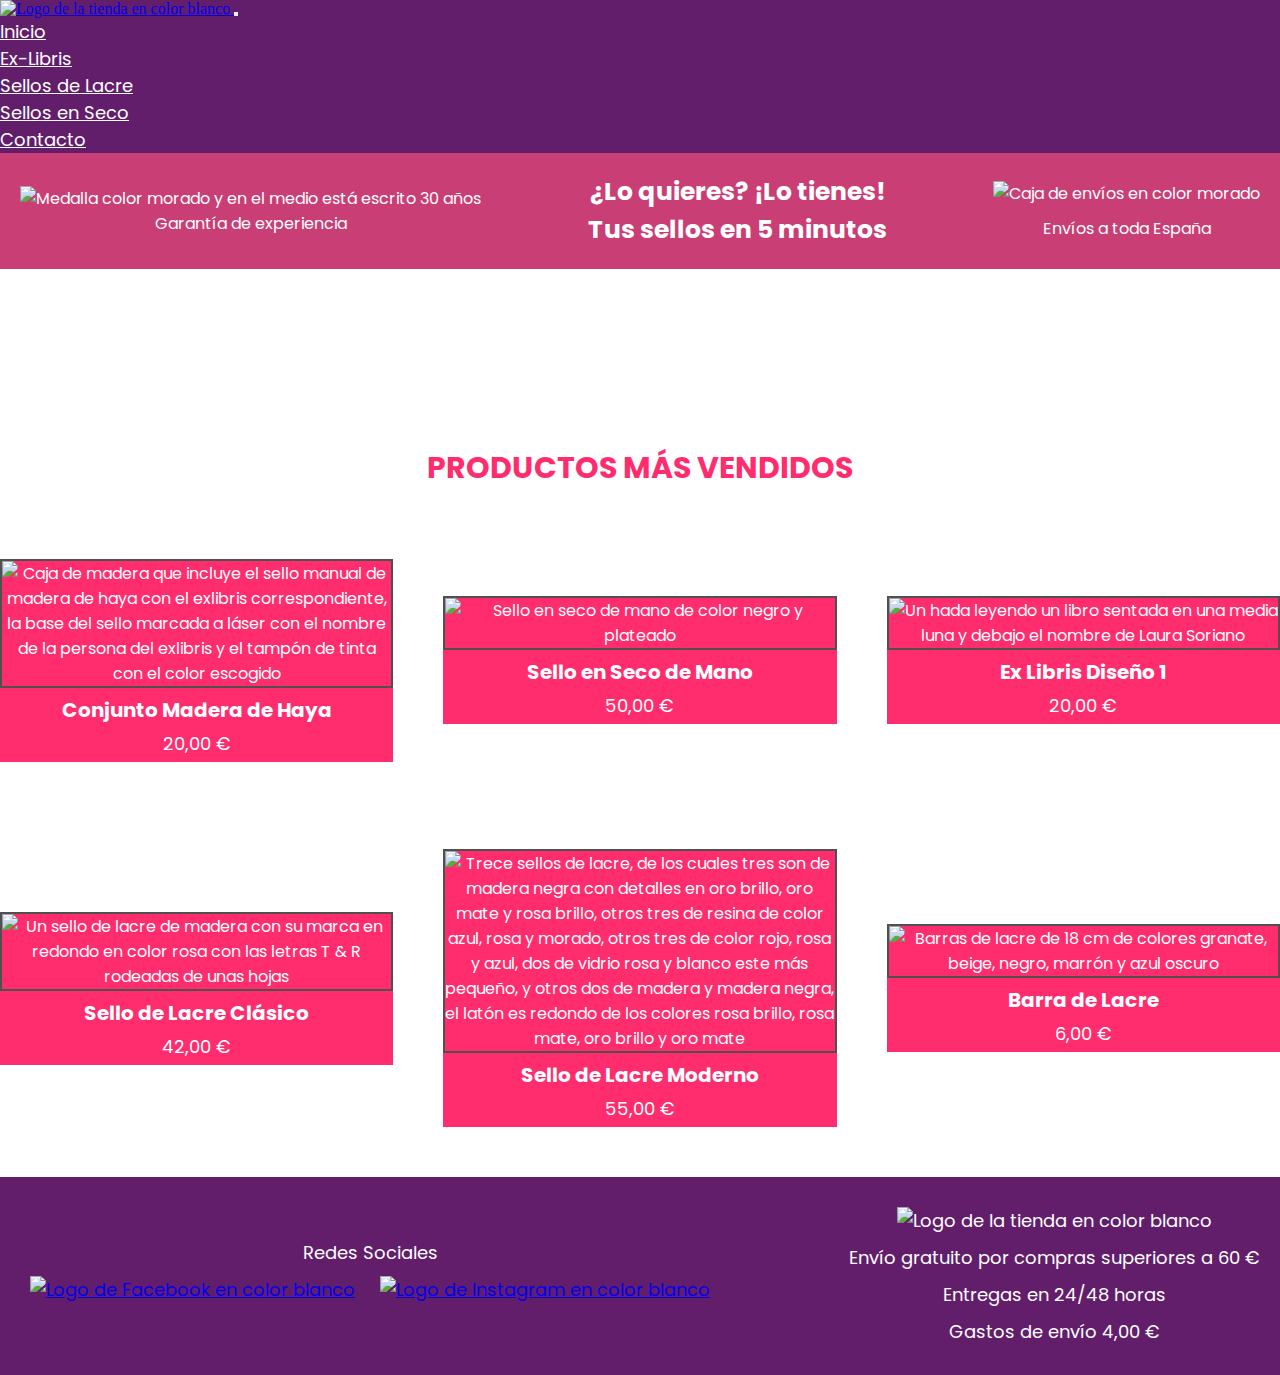
==== index.html @ f97ba4b8 "3 preentrega" ====
<!DOCTYPE html>
<html lang="es">

<head>
    <meta charset="UTF-8">
    <meta name="viewport" content="width=device-width, initial-scale=1.0">
    <title>Mis sellos personalizados</title>
    <meta name="description" content="¡Sellos únicos en 24 horas! Personaliza tu sello y dale vida a tus documentos. Envío rápido y calidad garantizada">
    <meta name="keywords" content="sellos, sellos personalizados, sellos en seco, sellos de lacre, sellos de caucho">
    <meta name="author" content="Roberto Soriano">
    <meta name="copyright" content="Mis sellos personalizados">
    <link href="https://cdn.jsdelivr.net/npm/bootstrap@5.3.2/dist/css/bootstrap.min.css" rel="stylesheet" integrity="sha384-T3c6CoIi6uLrA9TneNEoa7RxnatzjcDSCmG1MXxSR1GAsXEV/Dwwykc2MPK8M2HN" crossorigin="anonymous">
    <link rel="stylesheet" href="./css/style.css">
    <link rel="icon" href="./assets/img/favicon.ico" type="image/x-icon">
</head>
<body>
    <!--BARRA DE NAVEGACIÓN-->
    <header>
        <nav class="navbar navbar-expand-lg navbar-dark bg-purple">
            <div class="container-fluid">
                <a class="navbar-brand" href="#">
                    <img src="./assets/img/logo.png" alt="Logo de la tienda en color blanco">
                </a>
                <button class="navbar-toggler" type="button" data-bs-toggle="collapse" data-bs-target="#navbarNav"
                    aria-controls="navbarNav" aria-expanded="false" aria-label="Toggle navigation">
                    <span class="navbar-toggler-icon"></span>
                </button>
                <div class="collapse navbar-collapse justify-content-end" id="navbarNav">
                    <ul class="navbar-nav">
                        <li class="nav-item">
                            <a class="nav-link active" aria-current="page" href="./index.html">Inicio</a>
                        </li>
                        <li class="nav-item">
                            <a class="nav-link" href="./pages/exlibris.html">Ex-Libris</a>
                        </li>
                        <li class="nav-item">
                            <a class="nav-link" href="./pages/sellos-de-lacre.html">Sellos de Lacre</a>
                        </li>
                        <li class="nav-item">
                            <a class="nav-link" href="./pages/sellos-en-seco.html">Sellos en Seco</a>
                        </li>
                        <li class="nav-item">
                            <a class="nav-link" href="./pages/contacto.html">Contacto</a>
                        </li>
                    </ul>
                </div>
            </div>
        </nav>
    </header>
    <!--BANNER TU SELLO EN 5 MINUTOS-->
    <section class="bannerTuSello">
        <div class="experiencia">
            <img src="./assets/img/orla.png" alt="Medalla color morado y en el medio está escrito 30 años">
            <p>Garantía de experiencia</p>
        </div>
        <h1>¿Lo quieres? ¡Lo tienes!<br>Tus sellos en <span class="subrayado">5 minutos</span></h1>
        <div class="envios">
            <img src="./assets/img/caja.png" alt="Caja de envíos en color morado">
            <p>Envíos a toda España</p>
        </div>
    </section>
    <!--BANNER TRODAT-->
    <section class="sectionBannerTrodat">
    </section>
    <main>
        <!--PRODUCTOS MÁS VENDIDOS -->
        <section class="sectionIndexMasVendidos">
            <h2>PRODUCTOS MÁS VENDIDOS</h2>
            <div class="contenedorProductos">
                <article class="productosMasVendidos">
                    <a href="#">
                        <img src="./assets/img/exlibris-sencillo.jpg"
                            alt="Caja de madera que incluye el sello manual de madera de haya con el exlibris correspondiente, la base del sello marcada a láser con el nombre de la persona del exlibris y el tampón de tinta con el color escogido">
                        <h3>Conjunto Madera de Haya</h3>
                        <p>20,00 €</p>
                    </a>
                </article>
                <article class="productosMasVendidos">
                    <a href="#">
                        <img src="./assets/img/seco.jpg" alt="Sello en seco de mano de color negro y plateado">
                        <h3>Sello en Seco de Mano</h3>
                        <p>50,00 €</p>
                    </a>
                </article>
                <article class="productosMasVendidos">
                    <a href="#">
                        <img src="./assets/img/libris-1.jpg"
                            alt="Un hada leyendo un libro sentada en una media luna y debajo el nombre de Laura Soriano">
                        <h3>Ex Libris Diseño 1</h3>
                        <p>20,00 €</p>
                    </a>
                </article>
                <article class="productosMasVendidos">
                    <a href="#">
                        <img src="./assets/img/sello-de-lacre.jpg"
                            alt="Un sello de lacre de madera con su marca en redondo en color rosa con las letras T & R rodeadas de unas hojas">
                        <h3>Sello de Lacre Clásico</h3>
                        <p>42,00 €</p>
                    </a>
                </article>
                <article class="productosMasVendidos">
                    <a href="#">
                        <img src="./assets/img/sellos-de-lacre-personalizados.jpg"
                            alt="Trece sellos de lacre, de los cuales tres son de madera negra con detalles en oro brillo, oro mate y rosa brillo, otros tres de resina de color azul, rosa y morado, otros tres de color rojo, rosa y azul, dos de vidrio rosa y blanco este más pequeño, y otros dos de madera y madera negra, el latón es redondo de los colores rosa brillo, rosa mate, oro brillo y oro mate">
                        <h3>Sello de Lacre Moderno</h3>
                        <p>55,00 €</p>
                    </a>
                </article>
                <article class="productosMasVendidos">
                    <a href="#">
                        <img src="./assets/img/barra-lacre.jpg"
                            alt="Barras de lacre de 18 cm de colores granate, beige, negro, marrón y azul oscuro">
                        <h3>Barra de Lacre</h3>
                        <p>6,00 €</p>
                    </a>
                </article>
            </div>
        </section>
    </main>
    <!--PIE DE PÁGINA-->
    <footer>
        <div class="redesSociales">
            <p>Redes Sociales</p>
            <div class="iconosRedes">
                <a href="https://es-es.facebook.com/" target="_blank"><img src="./assets/img/icon-facebook.png"
                        alt="Logo de Facebook en color blanco"></a>
                <a href="https://www.instagram.com/" target="_blank"><img src="./assets/img/icon-instagram.png"
                        alt="Logo de Instagram en color blanco"></a>
            </div>
        </div>
        <div class="envioGratis">
            <img src="./assets/img/logo.png" alt="Logo de la tienda en color blanco">
            <p>Envío gratuito por compras superiores a 60 €</p>
            <p>Entregas en 24/48 horas</p>
            <p>Gastos de envío 4,00 €</p>
        </div>
    </footer>
<script src="https://cdn.jsdelivr.net/npm/@popperjs/core@2.11.8/dist/umd/popper.min.js" integrity="sha384-I7E8VVD/ismYTF4hNIPjVp/Zjvgyol6VFvRkX/vR+Vc4jQkC+hVqc2pM8ODewa9r" crossorigin="anonymous"></script>
<script src="https://cdn.jsdelivr.net/npm/bootstrap@5.3.2/dist/js/bootstrap.min.js" integrity="sha384-BBtl+eGJRgqQAUMxJ7pMwbEyER4l1g+O15P+16Ep7Q9Q+zqX6gSbd85u4mG4QzX+" crossorigin="anonymous"></script>
</body>
</html>
---- css/style.css ----
@charset "UTF-8";
/*Reincio navegador*/
@import url("https://fonts.googleapis.com/css2?family=Poppins:wght@400;700&display=swap");
* {
  margin: 0;
  padding: 0;
  box-sizing: border-box;
}

/*fuente*/
header nav {
  background-color: #631E6B;
  width: 100%;
}
header nav .navbar-brand img {
  width: 3.125rem;
}
header nav .nav-link {
  color: #FFFFFF;
  font-size: 18px;
  font-family: Poppins, sans-serif;
}
header nav .nav-link:hover {
  color: #FF2C6E;
}

.bannerTuSello {
  display: flex;
  justify-content: space-between;
  align-items: center;
  flex-direction: row;
  flex-wrap: wrap;
  padding: 1.25rem 1.25rem;
  background-color: #C93E74;
  font-family: "Poppins", sans-serif;
  color: #FFFFFF;
  text-align: center;
}
.bannerTuSello h1 {
  font-size: 1.5625rem;
}

.subrayado {
  display: inline-block;
  position: relative;
}
.subrayado::after {
  content: "";
  position: absolute;
  width: 100%;
  height: 0.25rem;
  bottom: 0;
  left: 0;
  background-color: #FFFFFF;
  transform: scaleX(0);
  transform-origin: bottom left;
  transition: transform 0.6s ease-out;
}
.subrayado:hover::after {
  transform: scaleX(1);
}

.experiencia {
  font-size: 1rem;
  color: #FFFFFF;
}
.experiencia img {
  max-height: 5rem;
}

.envios {
  font-size: 1rem;
  color: #FFFFFF;
}
.envios img {
  margin-bottom: 0.625rem;
}

.sectionBannerTrodat {
  background-image: url(../assets/img/banner-trodat.png);
  background-size: cover;
  background-position: center;
  background-repeat: no-repeat;
  height: 10rem;
  display: flex;
  justify-content: center;
  align-items: center;
  flex-direction: column;
  flex-wrap: wrap;
}
.sectionBannerTrodat h2 {
  font-family: "Poppins", sans-serif;
  color: #FF2C6E;
  font-size: 0;
  background-color: rgba(255, 255, 255, 0.7137254902);
  width: 100%;
  text-align: center;
  animation: aumentar 1s ease-in-out forwards;
}
@keyframes aumentar {
  0% {
    font-size: 0;
    background-color: rgba(255, 255, 255, 0.7137254902);
  }
  100% {
    font-size: 1.5625rem;
    background-color: rgba(255, 255, 255, 0.7137254902);
  }
}

footer {
  display: flex;
  justify-content: space-between;
  align-items: center;
  flex-direction: row;
  flex-wrap: wrap;
  padding: 1.25rem;
  margin-top: 3.125rem;
  background-color: #631E6B;
  font-family: "Poppins", sans-serif;
  font-size: 1.125rem;
  text-align: center;
  color: #FFFFFF;
}

.redesSociales {
  text-align: center;
}
.redesSociales a img {
  width: 3.125rem;
  height: 3.125rem;
  margin: 0.625rem;
}
.redesSociales a img:hover {
  filter: invert(48%) sepia(65%) saturate(7214%) hue-rotate(323deg) brightness(100%) contrast(105%);
  cursor: pointer;
}

.envioGratis img {
  width: 3.125rem;
  height: 3.125rem;
  margin: 0.625rem;
}
.envioGratis img:hover {
  filter: invert(48%) sepia(65%) saturate(7214%) hue-rotate(323deg) brightness(100%) contrast(105%);
  cursor: pointer;
}
.envioGratis p {
  margin-bottom: 0.625rem;
}

.contenedorProductos .productosMasVendidos, .contenedorProductos .productosSellosSeco, .contenedorProductos .productosLacre, .contenedorProductos .productosExLibris {
  justify-self: center;
}
.contenedorProductos .productosMasVendidos a, .contenedorProductos .productosSellosSeco a, .contenedorProductos .productosLacre a, .contenedorProductos .productosExLibris a {
  font-family: "Poppins", sans-serif;
  background-color: #FF2C6E;
  overflow: hidden;
  text-decoration: none;
  color: #FFFFFF;
}
.contenedorProductos .productosMasVendidos a:hover, .contenedorProductos .productosSellosSeco a:hover, .contenedorProductos .productosLacre a:hover, .contenedorProductos .productosExLibris a:hover {
  color: #631E6B;
  transform: scale(1.1);
}
.contenedorProductos .productosMasVendidos a img, .contenedorProductos .productosSellosSeco a img, .contenedorProductos .productosLacre a img, .contenedorProductos .productosExLibris a img {
  width: 18.75rem;
  height: 18.75rem;
  border-width: 0.125rem;
  border-style: solid;
  border-color: #505050;
  overflow: hidden;
}
.contenedorProductos .productosMasVendidos a h3, .contenedorProductos .productosSellosSeco a h3, .contenedorProductos .productosLacre a h3, .contenedorProductos .productosExLibris a h3 {
  font-size: 1.25rem;
}
.contenedorProductos .productosMasVendidos a p, .contenedorProductos .productosSellosSeco a p, .contenedorProductos .productosLacre a p, .contenedorProductos .productosExLibris a p {
  font-size: 1.125rem;
  margin: 0.3125rem;
}

.contenedorProductos .productosSellosSeco a, .contenedorProductos .productosLacre a, .contenedorProductos .productosExLibris a {
  background-color: #631E6B;
}
.contenedorProductos .productosSellosSeco a:hover, .contenedorProductos .productosLacre a:hover, .contenedorProductos .productosExLibris a:hover {
  color: #FF2C6E;
}

.contenedorProductos {
  display: grid;
  grid-template-columns: repeat(3, 1fr);
  grid-template-rows: repeat(2, 1fr);
  gap: 3.125rem;
  margin-top: 1.875rem;
  font-family: "Poppins", sans-serif;
  text-align: center;
}
.contenedorProductos .productosMasVendidos {
  display: flex;
  justify-content: space-between;
  align-items: center;
  flex-direction: row;
  flex-wrap: wrap;
}
.contenedorProductos .productosExLibris {
  display: flex;
  justify-content: space-between;
  align-items: center;
  flex-direction: row;
  flex-wrap: wrap;
}
.contenedorProductos .productosExLibris {
  display: flex;
  justify-content: space-between;
  align-items: center;
  flex-direction: row;
  flex-wrap: wrap;
}
.contenedorProductos .productosLacre {
  display: flex;
  justify-content: space-between;
  align-items: center;
  flex-direction: row;
  flex-wrap: wrap;
}
.contenedorProductos .productosSellosSeco {
  display: flex;
  justify-content: space-between;
  align-items: center;
  flex-direction: row;
  flex-wrap: wrap;
}

.contacto {
  display: flex;
  flex-direction: column;
  gap: 1.25rem;
}
.contacto .datosContacto form {
  display: flex;
  flex-direction: column;
  gap: 0.625rem;
}
.contacto .datosContacto form input[type=text] {
  width: 80%;
  padding: 0.625rem;
  border: 1px solid #ccc;
  border-radius: 0.3125rem;
  font-size: 1rem;
}
.contacto .datosContacto form button {
  width: 50%;
  padding: 0.625rem;
  border: 1px solid #ccc;
  border-radius: 0.3125rem;
  font-size: 16px;
  background-color: #FF2C6E;
  color: #fff;
  cursor: pointer;
}
.contacto .datosContacto form textarea[id=mensaje] {
  width: 80%;
  padding: 10px;
  border: 1px solid #ccc;
  border-radius: 5px;
  font-size: 16px;
  resize: vertical;
  min-height: 300px;
  /* Establecer una altura mínima inicial */
}

.sectionIndexMasVendidos h2 {
  font-family: "Poppins", sans-serif;
  font-size: 1.875rem;
  margin: 1rem 0rem;
  text-align: center;
  color: #FF2C6E;
}

.formasContacto {
  display: grid;
  grid-template-columns: repeat(2, 1fr);
  grid-template-rows: repeat(1, 1fr);
  gap: 6.25rem;
  padding: 1.25rem;
  font-family: "Poppins", sans-serif;
}

.informacionContacto {
  display: flex;
  justify-content: center;
  align-items: center;
  flex-direction: column;
  flex-wrap: wrap;
  padding: 1.25rem;
  font-family: "Poppins", sans-serif;
}

.logoSugerencia {
  display: flex;
  justify-content: center;
  align-items: center;
  flex-direction: row;
  flex-wrap: wrap;
}
.logoSugerencia img {
  width: 6.25rem;
}
.logoSugerencia p {
  margin: 0;
  line-height: 1.5;
  max-height: 7.5em;
}

.emailContacto {
  display: flex;
  justify-content: center;
  align-items: center;
  flex-direction: row;
  flex-wrap: wrap;
  gap: 0.625rem;
}

.telefonoContacto {
  display: flex;
  justify-content: center;
  align-items: center;
  flex-direction: row;
  flex-wrap: wrap;
  gap: 0.625rem;
}

@media screen and (max-width: 1100px) {
  header {
    width: 100%;
  }
  .bannerTuSello {
    flex-direction: row;
    align-items: center;
    text-align: center;
  }
  .contenedorProductos {
    display: grid;
    grid-template-columns: repeat(2, 1fr);
    grid-template-rows: repeat(3, 1fr);
    gap: 3.125rem;
    font-size: 1rem;
  }
  .productosMasVendidos {
    width: 18.75rem;
  }
  .productosExLibris {
    width: 18.75rem;
  }
  .productosLacre {
    width: 18.75rem;
  }
  .productosSellosSeco {
    width: 18.75rem;
  }
}
@media screen and (max-width: 1100px) {
  header {
    width: 100%;
  }
  .bannerTuSello {
    flex-direction: row;
    align-items: center;
    text-align: center;
  }
  .bannerTuSello h1 {
    font-size: 1.5rem;
  }
  .experiencia p {
    font-size: 0.875rem;
    color: #FFFFFF;
  }
  .experiencia img {
    max-height: 3.125rem;
  }
  .envios {
    font-size: 1rem;
    color: #FFFFFF;
  }
  .envios img {
    max-height: 3.125rem;
    margin-bottom: 0.3125rem;
  }
}
@media screen and (max-width: 700px) {
  header {
    width: 100%;
  }
  .bannerTuSello {
    flex-direction: row;
    align-items: center;
    text-align: center;
  }
  .bannerTuSello h1 {
    font-size: 1.5rem;
  }
  .contenedorProductos {
    display: grid;
    grid-template-columns: repeat(1, 1fr);
    grid-template-rows: repeat(6, 1fr);
    gap: 3.125rem;
    font-size: 1rem;
  }
  .productosMasVendidos {
    width: 18.75rem;
  }
  .productosExLibris {
    width: 18.75rem;
  }
  .productosLacre {
    width: 18.75rem;
  }
  .productosSellosSeco {
    width: 18.75rem;
  }
}
@media screen and (max-width: 700px) {
  header {
    width: 100%;
  }
  .bannerTuSello {
    flex-direction: row;
    align-items: center;
    text-align: center;
  }
  .bannerTuSello h1 {
    font-size: 1.25rem;
  }
  .experiencia p {
    font-size: 0.875rem;
  }
  .envios p {
    font-size: 0.875rem;
  }
  .contenedorProductos {
    display: grid;
    grid-template-columns: repeat(1, 1fr);
    grid-template-rows: repeat(6, 1fr);
    gap: 3.125rem;
    font-size: 1rem;
  }
  .productosMasVendidos {
    width: 18.75rem;
  }
  .productosExLibris {
    width: 18.75rem;
  }
  .productosLacre {
    width: 18.75rem;
  }
  .productosSellosSeco {
    width: 18.75rem;
  }
}
@media screen and (max-width: 700px) {
  header {
    width: 100%;
  }
  .bannerTuSello {
    flex-direction: row;
    align-items: center;
    text-align: center;
  }
  .bannerTuSello h1 {
    font-size: 1.125rem;
  }
  .experiencia p {
    font-size: 0.75rem;
  }
  .envios p {
    font-size: 0.75rem;
  }
  .sectionTrodat h2 {
    animation: aumentar 1s ease-in-out forwards;
  }
  @keyframes aumentar {
    0% {
      font-size: 0;
      background-color: rgba(255, 255, 255, 0.7137254902);
    }
    100% {
      font-size: 1.25rem;
      background-color: rgba(255, 255, 255, 0.7137254902);
    }
  }
}
@media screen and (max-width: 595px) {
  .bannerTuSello {
    flex-direction: column;
    align-items: center;
  }
  footer {
    display: flex;
    justify-content: center;
    align-items: center;
    flex-direction: column;
    flex-wrap: wrap;
    font-size: 1rem;
  }
  .redesSociales {
    text-align: center;
  }
  .redesSociales a img {
    width: 3.125rem;
    height: 3.125rem;
    margin: 0.625rem;
  }
}
@media screen and (max-width: 465px) {
  header {
    width: 100%;
  }
  .bannerTuSello {
    flex-direction: column;
    align-items: center;
    text-align: center;
  }
  .contenedorProductos {
    display: grid;
    grid-template-columns: repeat(1, 1fr);
    grid-template-rows: repeat(6, 1fr);
    gap: 3.125rem;
    font-size: 1rem;
  }
  .productosMasVendidos {
    width: 18.75rem;
  }
  .productosExLibris {
    width: 18.75rem;
  }
  .productosLacre {
    width: 18.75rem;
  }
  .productosSellosSeco {
    width: 18.75rem;
  }
}
@media screen and (max-width: 425px) {
  header {
    width: 100%;
  }
  .envios {
    font-size: 0.75rem;
  }
  .bannerTuSello {
    flex-direction: column;
    align-items: center;
    text-align: center;
  }
  .contenedorProductos {
    display: grid;
    grid-template-columns: repeat(1, 1fr);
    grid-template-rows: repeat(6, 1fr);
    gap: 3.125rem;
    font-size: 1rem;
  }
  .productos {
    width: 18.75rem;
  }
  footer {
    display: flex;
    justify-content: center;
    align-items: center;
    flex-direction: column;
    flex-wrap: wrap;
    padding: 1.25rem;
    margin-top: 3.125rem;
  }
  .redesSociales {
    text-align: center;
  }
  .redesSociales a img {
    width: 1.5625rem;
    height: 1.5625rem;
    margin: 0.625rem;
  }
  .envioGratis img {
    width: 1.5625rem;
    height: 1.5625rem;
    margin: 0.625rem;
  }
  .envioGratis p {
    font-size: 0.75rem;
  }
}

/*# sourceMappingURL=style.css.map */
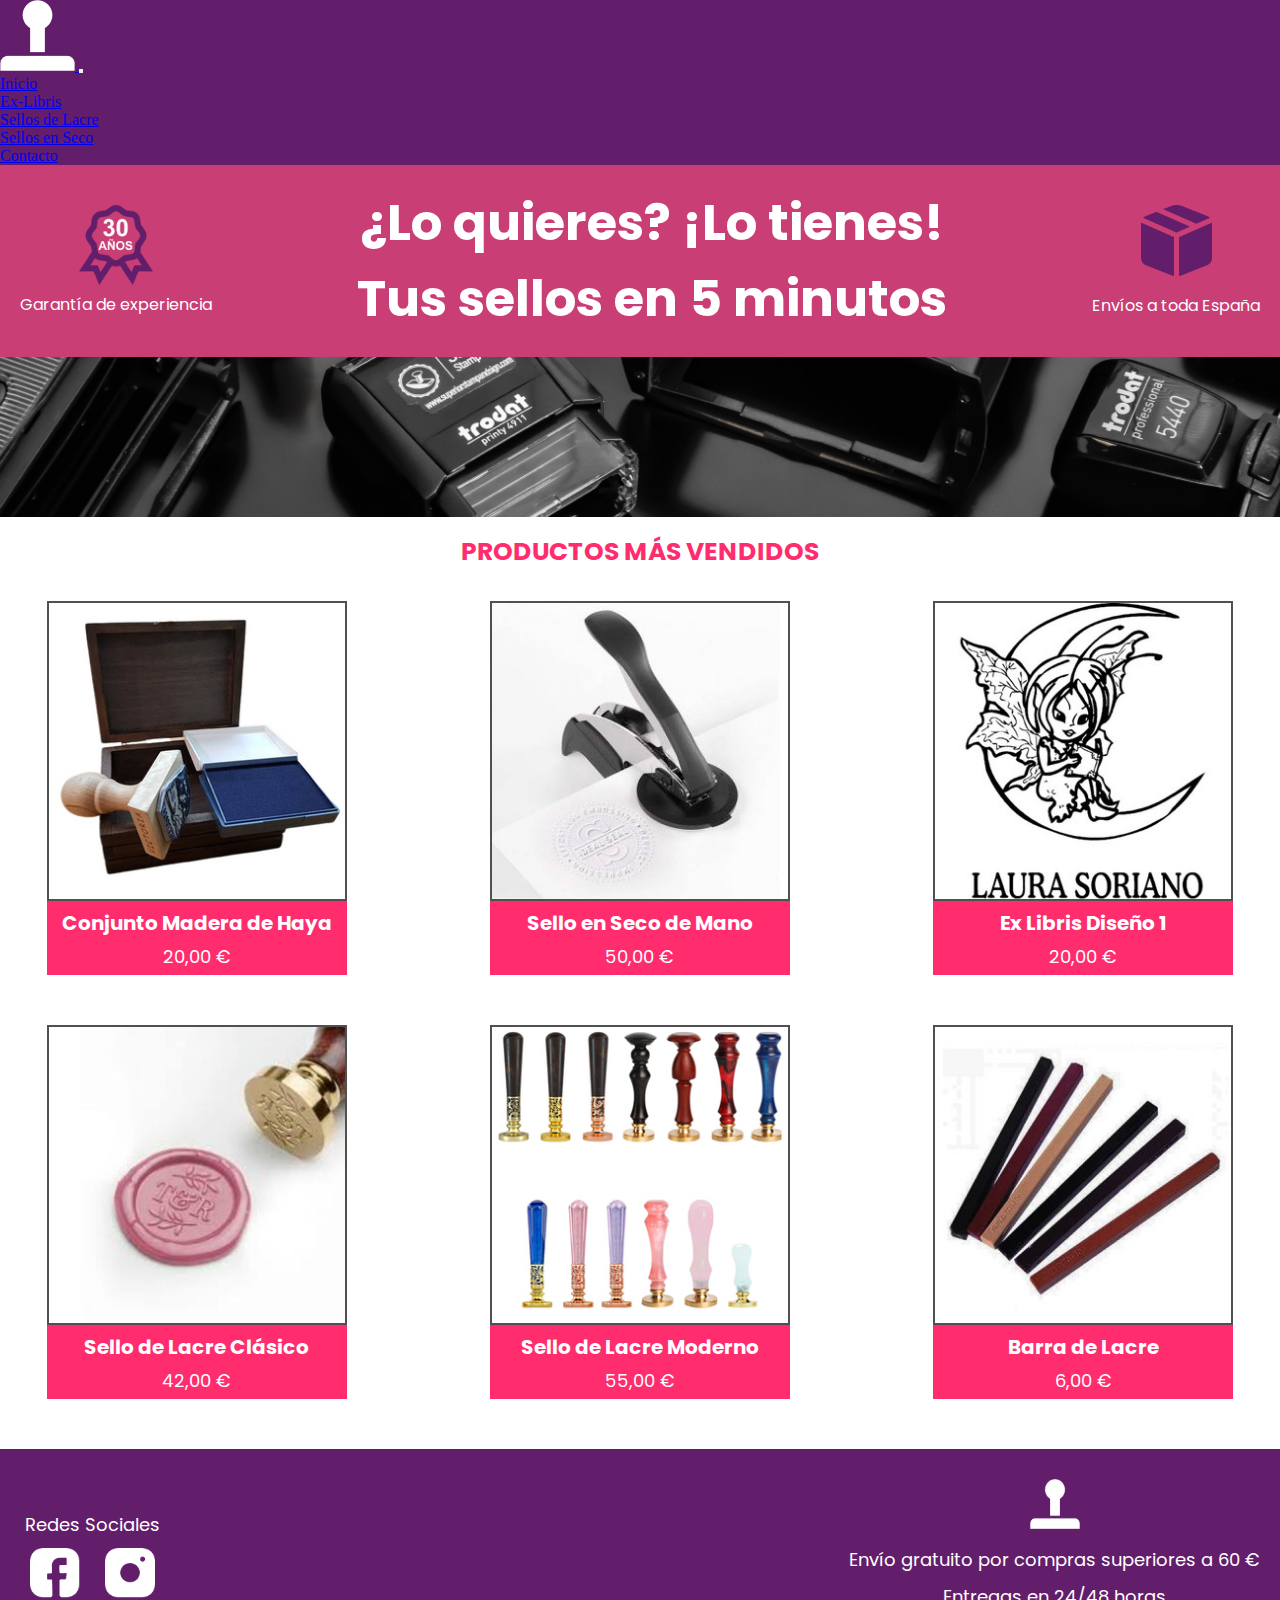
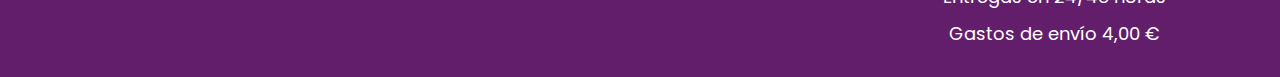
==== commit 7f0f3ea9: "3 preentrega" ====
--- a/index.html
+++ b/index.html
@@ -15,38 +15,43 @@
 </head>
 <body>
     <!--BARRA DE NAVEGACIÓN-->
-    <header>
-        <nav class="navbar navbar-expand-lg navbar-dark bg-purple">
-            <div class="container-fluid">
-                <a class="navbar-brand" href="#">
-                    <img src="./assets/img/logo.png" alt="Logo de la tienda en color blanco">
-                </a>
-                <button class="navbar-toggler" type="button" data-bs-toggle="collapse" data-bs-target="#navbarNav"
-                    aria-controls="navbarNav" aria-expanded="false" aria-label="Toggle navigation">
-                    <span class="navbar-toggler-icon"></span>
-                </button>
-                <div class="collapse navbar-collapse justify-content-end" id="navbarNav">
-                    <ul class="navbar-nav">
-                        <li class="nav-item">
-                            <a class="nav-link active" aria-current="page" href="./index.html">Inicio</a>
-                        </li>
-                        <li class="nav-item">
-                            <a class="nav-link" href="./pages/exlibris.html">Ex-Libris</a>
-                        </li>
-                        <li class="nav-item">
-                            <a class="nav-link" href="./pages/sellos-de-lacre.html">Sellos de Lacre</a>
-                        </li>
-                        <li class="nav-item">
-                            <a class="nav-link" href="./pages/sellos-en-seco.html">Sellos en Seco</a>
-                        </li>
-                        <li class="nav-item">
-                            <a class="nav-link" href="./pages/contacto.html">Contacto</a>
-                        </li>
-                    </ul>
-                </div>
+<header>
+    <nav class="navbar navbar-expand-lg navbar-dark bg-purple">
+        <div class="container-fluid">
+            <a class="navbar-brand" href="#">
+                <img src="./assets/img/logo.png" alt="Logo de la tienda en color blanco">
+            </a>
+            <button class="navbar-toggler" type="button" data-bs-toggle="collapse" data-bs-target="#navbarNav"
+                aria-controls="navbarNav" aria-expanded="false" aria-label="Toggle navigation">
+                <span class="navbar-toggler-icon"></span>
+            </button>
+            <div class="collapse navbar-collapse justify-content-end" id="navbarNav">
+                <ul class="navbar-nav">
+                    <li class="nav-item">
+                        <a class="nav-link active" aria-current="page" href="./index.html"
+                            onmouseover="this.style.color='#FF2C6E'" onmouseout="this.style.color='white'">Inicio</a>
+                    </li>
+                    <li class="nav-item">
+                        <a class="nav-link" href="./pages/exlibris.html" onmouseover="this.style.color='#FF2C6E'"
+                            onmouseout="this.style.color='white'">Ex-Libris</a>
+                    </li>
+                    <li class="nav-item">
+                        <a class="nav-link" href="./pages/sellos-de-lacre.html" onmouseover="this.style.color='#FF2C6E'"
+                            onmouseout="this.style.color='white'">Sellos de Lacre</a>
+                    </li>
+                    <li class="nav-item">
+                        <a class="nav-link" href="./pages/sellos-en-seco.html" onmouseover="this.style.color='#FF2C6E'"
+                            onmouseout="this.style.color='white'">Sellos en Seco</a>
+                    </li>
+                    <li class="nav-item">
+                        <a class="nav-link" href="./pages/contacto.html" onmouseover="this.style.color='#FF2C6E'"
+                            onmouseout="this.style.color='white'">Contacto</a>
+                    </li>
+                </ul>
             </div>
-        </nav>
-    </header>
+        </div>
+    </nav>
+</header>
     <!--BANNER TU SELLO EN 5 MINUTOS-->
     <section class="bannerTuSello">
         <div class="experiencia">
@@ -67,7 +72,7 @@
         <section class="sectionIndexMasVendidos">
             <h2>PRODUCTOS MÁS VENDIDOS</h2>
             <div class="contenedorProductos">
-                <article class="productosMasVendidos">
+                <article class="productos MasVendidos">
                     <a href="#">
                         <img src="./assets/img/exlibris-sencillo.jpg"
                             alt="Caja de madera que incluye el sello manual de madera de haya con el exlibris correspondiente, la base del sello marcada a láser con el nombre de la persona del exlibris y el tampón de tinta con el color escogido">
@@ -75,14 +80,14 @@
                         <p>20,00 €</p>
                     </a>
                 </article>
-                <article class="productosMasVendidos">
+                <article class="productos MasVendidos">
                     <a href="#">
                         <img src="./assets/img/seco.jpg" alt="Sello en seco de mano de color negro y plateado">
                         <h3>Sello en Seco de Mano</h3>
                         <p>50,00 €</p>
                     </a>
                 </article>
-                <article class="productosMasVendidos">
+                <article class="productos MasVendidos">
                     <a href="#">
                         <img src="./assets/img/libris-1.jpg"
                             alt="Un hada leyendo un libro sentada en una media luna y debajo el nombre de Laura Soriano">
@@ -90,7 +95,7 @@
                         <p>20,00 €</p>
                     </a>
                 </article>
-                <article class="productosMasVendidos">
+                <article class="productos MasVendidos">
                     <a href="#">
                         <img src="./assets/img/sello-de-lacre.jpg"
                             alt="Un sello de lacre de madera con su marca en redondo en color rosa con las letras T & R rodeadas de unas hojas">
@@ -98,7 +103,7 @@
                         <p>42,00 €</p>
                     </a>
                 </article>
-                <article class="productosMasVendidos">
+                <article class="productos MasVendidos">
                     <a href="#">
                         <img src="./assets/img/sellos-de-lacre-personalizados.jpg"
                             alt="Trece sellos de lacre, de los cuales tres son de madera negra con detalles en oro brillo, oro mate y rosa brillo, otros tres de resina de color azul, rosa y morado, otros tres de color rojo, rosa y azul, dos de vidrio rosa y blanco este más pequeño, y otros dos de madera y madera negra, el latón es redondo de los colores rosa brillo, rosa mate, oro brillo y oro mate">
@@ -106,7 +111,7 @@
                         <p>55,00 €</p>
                     </a>
                 </article>
-                <article class="productosMasVendidos">
+                <article class="productos MasVendidos">
                     <a href="#">
                         <img src="./assets/img/barra-lacre.jpg"
                             alt="Barras de lacre de 18 cm de colores granate, beige, negro, marrón y azul oscuro">
--- a/css/style.css
+++ b/css/style.css
@@ -8,20 +8,8 @@
 }
 
 /*fuente*/
-header nav {
+header {
   background-color: #631E6B;
-  width: 100%;
-}
-header nav .navbar-brand img {
-  width: 3.125rem;
-}
-header nav .nav-link {
-  color: #FFFFFF;
-  font-size: 18px;
-  font-family: Poppins, sans-serif;
-}
-header nav .nav-link:hover {
-  color: #FF2C6E;
 }
 
 .bannerTuSello {
@@ -33,11 +21,9 @@
   padding: 1.25rem 1.25rem;
   background-color: #C93E74;
   font-family: "Poppins", sans-serif;
-  color: #FFFFFF;
-  text-align: center;
-}
-.bannerTuSello h1 {
   font-size: 1.5625rem;
+  color: #FFFFFF;
+  text-align: center;
 }
 
 .subrayado {
@@ -149,21 +135,37 @@
   margin-bottom: 0.625rem;
 }
 
-.contenedorProductos .productosMasVendidos, .contenedorProductos .productosSellosSeco, .contenedorProductos .productosLacre, .contenedorProductos .productosExLibris {
+.contenedorProductos {
+  display: grid;
+  grid-template-columns: repeat(3, 1fr);
+  grid-template-rows: repeat(2, 1fr);
+  gap: 3.125rem;
+  margin-top: 1.875rem;
+  font-family: "Poppins", sans-serif;
+  text-align: center;
+}
+
+.productos, .productosMasVendidos {
+  display: flex;
+  justify-content: space-between;
+  align-items: center;
+  flex-direction: row;
+  flex-wrap: wrap;
+  align-self: center;
   justify-self: center;
-}
-.contenedorProductos .productosMasVendidos a, .contenedorProductos .productosSellosSeco a, .contenedorProductos .productosLacre a, .contenedorProductos .productosExLibris a {
-  font-family: "Poppins", sans-serif;
+  width: 18.75rem;
+}
+.productos a, .productosMasVendidos a {
   background-color: #FF2C6E;
   overflow: hidden;
   text-decoration: none;
   color: #FFFFFF;
 }
-.contenedorProductos .productosMasVendidos a:hover, .contenedorProductos .productosSellosSeco a:hover, .contenedorProductos .productosLacre a:hover, .contenedorProductos .productosExLibris a:hover {
+.productos a:hover, .productosMasVendidos a:hover {
   color: #631E6B;
   transform: scale(1.1);
 }
-.contenedorProductos .productosMasVendidos a img, .contenedorProductos .productosSellosSeco a img, .contenedorProductos .productosLacre a img, .contenedorProductos .productosExLibris a img {
+.productos img, .productosMasVendidos img {
   width: 18.75rem;
   height: 18.75rem;
   border-width: 0.125rem;
@@ -171,64 +173,27 @@
   border-color: #505050;
   overflow: hidden;
 }
-.contenedorProductos .productosMasVendidos a h3, .contenedorProductos .productosSellosSeco a h3, .contenedorProductos .productosLacre a h3, .contenedorProductos .productosExLibris a h3 {
+.productos h3, .productosMasVendidos h3 {
   font-size: 1.25rem;
 }
-.contenedorProductos .productosMasVendidos a p, .contenedorProductos .productosSellosSeco a p, .contenedorProductos .productosLacre a p, .contenedorProductos .productosExLibris a p {
+.productos p, .productosMasVendidos p {
   font-size: 1.125rem;
   margin: 0.3125rem;
 }
 
-.contenedorProductos .productosSellosSeco a, .contenedorProductos .productosLacre a, .contenedorProductos .productosExLibris a {
+.productos.exLibris a, .exLibris.productosMasVendidos a,
+.productos.sellosSeco a,
+.sellosSeco.productosMasVendidos a,
+.productos.lacre a,
+.lacre.productosMasVendidos a {
   background-color: #631E6B;
 }
-.contenedorProductos .productosSellosSeco a:hover, .contenedorProductos .productosLacre a:hover, .contenedorProductos .productosExLibris a:hover {
+.productos.exLibris a:hover, .exLibris.productosMasVendidos a:hover,
+.productos.sellosSeco a:hover,
+.sellosSeco.productosMasVendidos a:hover,
+.productos.lacre a:hover,
+.lacre.productosMasVendidos a:hover {
   color: #FF2C6E;
-}
-
-.contenedorProductos {
-  display: grid;
-  grid-template-columns: repeat(3, 1fr);
-  grid-template-rows: repeat(2, 1fr);
-  gap: 3.125rem;
-  margin-top: 1.875rem;
-  font-family: "Poppins", sans-serif;
-  text-align: center;
-}
-.contenedorProductos .productosMasVendidos {
-  display: flex;
-  justify-content: space-between;
-  align-items: center;
-  flex-direction: row;
-  flex-wrap: wrap;
-}
-.contenedorProductos .productosExLibris {
-  display: flex;
-  justify-content: space-between;
-  align-items: center;
-  flex-direction: row;
-  flex-wrap: wrap;
-}
-.contenedorProductos .productosExLibris {
-  display: flex;
-  justify-content: space-between;
-  align-items: center;
-  flex-direction: row;
-  flex-wrap: wrap;
-}
-.contenedorProductos .productosLacre {
-  display: flex;
-  justify-content: space-between;
-  align-items: center;
-  flex-direction: row;
-  flex-wrap: wrap;
-}
-.contenedorProductos .productosSellosSeco {
-  display: flex;
-  justify-content: space-between;
-  align-items: center;
-  flex-direction: row;
-  flex-wrap: wrap;
 }
 
 .contacto {
@@ -270,10 +235,10 @@
 }
 
 .sectionIndexMasVendidos h2 {
-  font-family: "Poppins", sans-serif;
-  font-size: 1.875rem;
-  margin: 1rem 0rem;
-  text-align: center;
+  text-align: center;
+  margin: 1rem;
+  font-family: "Poppins", sans-serif;
+  font-size: 1.5625rem;
   color: #FF2C6E;
 }
 
@@ -330,12 +295,12 @@
   gap: 0.625rem;
 }
 
-@media screen and (max-width: 1100px) {
+@media screen and (max-width: 768px) {
   header {
     width: 100%;
   }
   .bannerTuSello {
-    flex-direction: row;
+    flex-direction: column;
     align-items: center;
     text-align: center;
   }
@@ -346,58 +311,38 @@
     gap: 3.125rem;
     font-size: 1rem;
   }
-  .productosMasVendidos {
+  .productos, .productosMasVendidos {
     width: 18.75rem;
   }
-  .productosExLibris {
-    width: 18.75rem;
-  }
-  .productosLacre {
-    width: 18.75rem;
-  }
-  .productosSellosSeco {
-    width: 18.75rem;
-  }
-}
-@media screen and (max-width: 1100px) {
+}
+@media screen and (max-width: 768px) {
   header {
     width: 100%;
   }
   .bannerTuSello {
-    flex-direction: row;
+    flex-direction: column;
     align-items: center;
     text-align: center;
   }
-  .bannerTuSello h1 {
-    font-size: 1.5rem;
-  }
-  .experiencia p {
-    font-size: 0.875rem;
-    color: #FFFFFF;
-  }
-  .experiencia img {
-    max-height: 3.125rem;
-  }
-  .envios {
+  .contenedorProductos {
+    display: grid;
+    grid-template-columns: repeat(2, 1fr);
+    grid-template-rows: repeat(3, 1fr);
+    gap: 3.125rem;
     font-size: 1rem;
-    color: #FFFFFF;
-  }
-  .envios img {
-    max-height: 3.125rem;
-    margin-bottom: 0.3125rem;
-  }
-}
-@media screen and (max-width: 700px) {
+  }
+  .productos, .productosMasVendidos {
+    width: 18.75rem;
+  }
+}
+@media screen and (max-width: 425px) {
   header {
     width: 100%;
   }
   .bannerTuSello {
-    flex-direction: row;
+    flex-direction: column;
     align-items: center;
     text-align: center;
-  }
-  .bannerTuSello h1 {
-    font-size: 1.5rem;
   }
   .contenedorProductos {
     display: grid;
@@ -406,160 +351,7 @@
     gap: 3.125rem;
     font-size: 1rem;
   }
-  .productosMasVendidos {
-    width: 18.75rem;
-  }
-  .productosExLibris {
-    width: 18.75rem;
-  }
-  .productosLacre {
-    width: 18.75rem;
-  }
-  .productosSellosSeco {
-    width: 18.75rem;
-  }
-}
-@media screen and (max-width: 700px) {
-  header {
-    width: 100%;
-  }
-  .bannerTuSello {
-    flex-direction: row;
-    align-items: center;
-    text-align: center;
-  }
-  .bannerTuSello h1 {
-    font-size: 1.25rem;
-  }
-  .experiencia p {
-    font-size: 0.875rem;
-  }
-  .envios p {
-    font-size: 0.875rem;
-  }
-  .contenedorProductos {
-    display: grid;
-    grid-template-columns: repeat(1, 1fr);
-    grid-template-rows: repeat(6, 1fr);
-    gap: 3.125rem;
-    font-size: 1rem;
-  }
-  .productosMasVendidos {
-    width: 18.75rem;
-  }
-  .productosExLibris {
-    width: 18.75rem;
-  }
-  .productosLacre {
-    width: 18.75rem;
-  }
-  .productosSellosSeco {
-    width: 18.75rem;
-  }
-}
-@media screen and (max-width: 700px) {
-  header {
-    width: 100%;
-  }
-  .bannerTuSello {
-    flex-direction: row;
-    align-items: center;
-    text-align: center;
-  }
-  .bannerTuSello h1 {
-    font-size: 1.125rem;
-  }
-  .experiencia p {
-    font-size: 0.75rem;
-  }
-  .envios p {
-    font-size: 0.75rem;
-  }
-  .sectionTrodat h2 {
-    animation: aumentar 1s ease-in-out forwards;
-  }
-  @keyframes aumentar {
-    0% {
-      font-size: 0;
-      background-color: rgba(255, 255, 255, 0.7137254902);
-    }
-    100% {
-      font-size: 1.25rem;
-      background-color: rgba(255, 255, 255, 0.7137254902);
-    }
-  }
-}
-@media screen and (max-width: 595px) {
-  .bannerTuSello {
-    flex-direction: column;
-    align-items: center;
-  }
-  footer {
-    display: flex;
-    justify-content: center;
-    align-items: center;
-    flex-direction: column;
-    flex-wrap: wrap;
-    font-size: 1rem;
-  }
-  .redesSociales {
-    text-align: center;
-  }
-  .redesSociales a img {
-    width: 3.125rem;
-    height: 3.125rem;
-    margin: 0.625rem;
-  }
-}
-@media screen and (max-width: 465px) {
-  header {
-    width: 100%;
-  }
-  .bannerTuSello {
-    flex-direction: column;
-    align-items: center;
-    text-align: center;
-  }
-  .contenedorProductos {
-    display: grid;
-    grid-template-columns: repeat(1, 1fr);
-    grid-template-rows: repeat(6, 1fr);
-    gap: 3.125rem;
-    font-size: 1rem;
-  }
-  .productosMasVendidos {
-    width: 18.75rem;
-  }
-  .productosExLibris {
-    width: 18.75rem;
-  }
-  .productosLacre {
-    width: 18.75rem;
-  }
-  .productosSellosSeco {
-    width: 18.75rem;
-  }
-}
-@media screen and (max-width: 425px) {
-  header {
-    width: 100%;
-  }
-  .envios {
-    font-size: 0.75rem;
-  }
-  .bannerTuSello {
-    flex-direction: column;
-    align-items: center;
-    text-align: center;
-  }
-  .contenedorProductos {
-    display: grid;
-    grid-template-columns: repeat(1, 1fr);
-    grid-template-rows: repeat(6, 1fr);
-    gap: 3.125rem;
-    font-size: 1rem;
-  }
-  .productos {
+  .productos, .productosMasVendidos {
     width: 18.75rem;
   }
   footer {
@@ -570,22 +362,37 @@
     flex-wrap: wrap;
     padding: 1.25rem;
     margin-top: 3.125rem;
+    font-family: "Poppins", sans-serif;
+    font-size: 1rem;
+    text-align: center;
+    color: #FFFFFF;
   }
   .redesSociales {
     text-align: center;
   }
   .redesSociales a img {
-    width: 1.5625rem;
-    height: 1.5625rem;
+    width: 3.125rem;
+    height: 3.125rem;
     margin: 0.625rem;
   }
+  .redesSociales a img:hover {
+    filter: invert(48%) sepia(65%) saturate(7214%) hue-rotate(323deg) brightness(100%) contrast(105%);
+    cursor: pointer;
+  }
+  .envioGratis {
+    text-align: center;
+  }
   .envioGratis img {
-    width: 1.5625rem;
-    height: 1.5625rem;
+    width: 3.125rem;
+    height: 3.125rem;
     margin: 0.625rem;
   }
+  .envioGratis img:hover {
+    filter: invert(48%) sepia(65%) saturate(7214%) hue-rotate(323deg) brightness(100%) contrast(105%);
+    cursor: pointer;
+  }
   .envioGratis p {
-    font-size: 0.75rem;
+    margin-bottom: 0.625rem;
   }
 }
 
